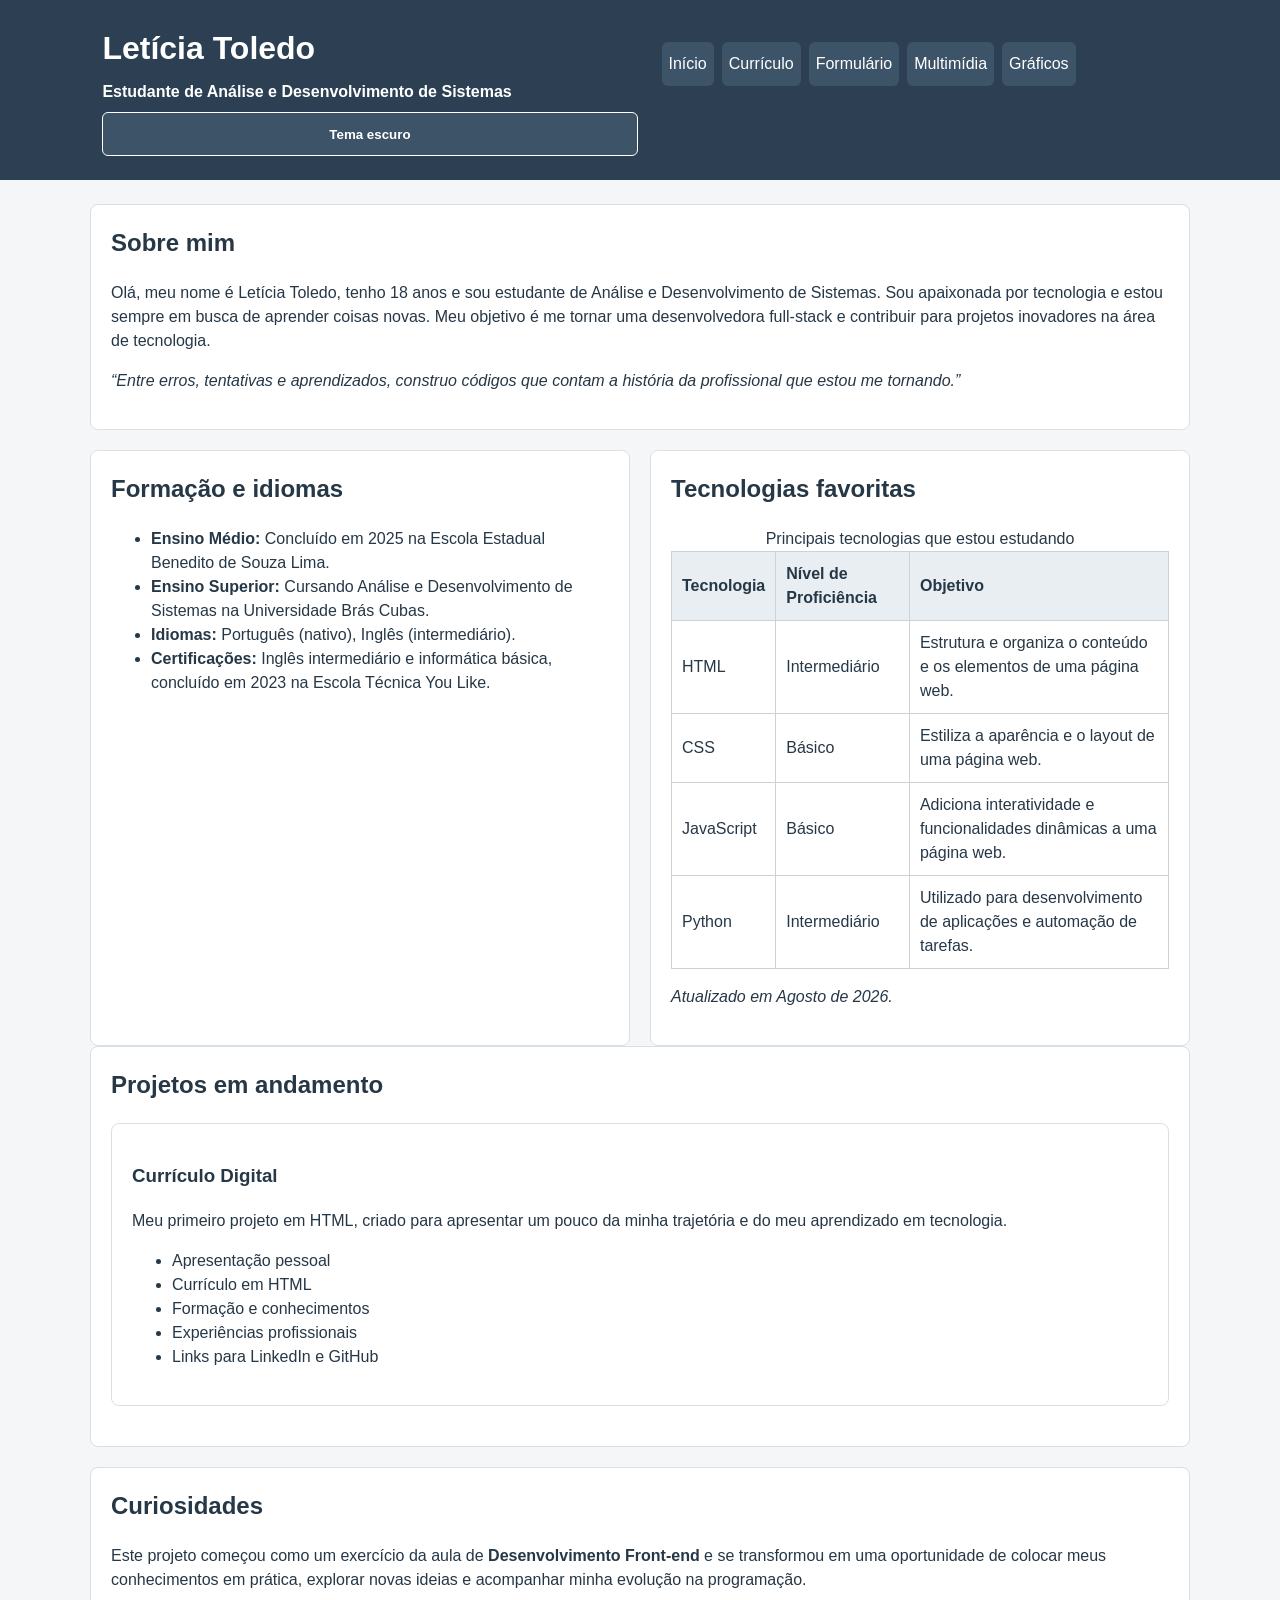
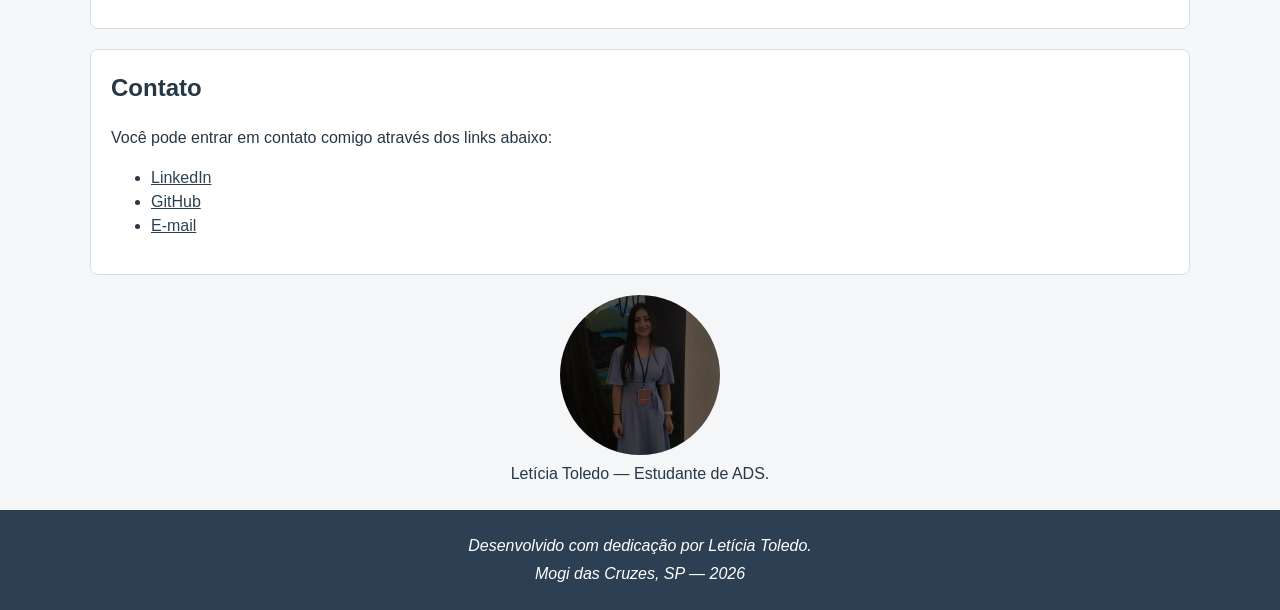
==== curriculo.html @ 5e2df321 "CP3: adicionar estrutura inicial do portfolio" ====
<!DOCTYPE html>
<html lang="pt-BR">

    <head>
        <meta charset="UTF-8">
        <meta name="viewport" content="width=device-width, initial-scale=1.0">
        <title>Currículo - Letícia Toledo</title>

        <link rel="stylesheet" href="css/estilos.css">
    </head>

    <body>

        <header>

            <h1>Letícia Toledo</h1>

            <p>
                <strong>Estudante de Análise e Desenvolvimento de Sistemas</strong>
            </p>

            <div class="menu-navegacao">
                <input class="menu-toggle" type="checkbox" id="menu-toggle"
                    aria-label="Abrir ou fechar menu de navegação">
                <label class="menu-botao" for="menu-toggle">
                    <span aria-hidden="true"></span>
                </label>

                <nav aria-label="Navegação principal">

                    <ul>
                        <li>
                            <a href="index.html">Início</a>
                        </li>

                        <li>
                            <a href="curriculo.html">Currículo</a>
                        </li>

                        <li>
                            <a href="formulario.html">Formulário</a>
                        </li>

                        <li>
                            <a href="multimidia.html">Multimídia</a>
                        </li>

                        <li>
                            <a href="graficos.html">Gráficos</a>
                        </li>
                    </ul>

                </nav>
            </div>

            <button type="button" id="botao-tema" class="botao-tema" aria-pressed="false">Tema escuro</button>
        </header>


        <main>

            <section id="sobre">

                <h2>Sobre mim</h2>

                <p>
                    Olá, meu nome é Letícia Toledo, tenho 18 anos e sou estudante
                    de Análise e Desenvolvimento de Sistemas.
                    Sou apaixonada por tecnologia e estou sempre em busca de
                    aprender coisas novas. Meu objetivo é me tornar uma
                    desenvolvedora full-stack e contribuir para projetos
                    inovadores na área de tecnologia.
                </p>

                <p>
                    <em>
                        “Entre erros, tentativas e aprendizados, construo códigos
                        que contam a história da profissional que estou me tornando.”
                    </em>
                </p>

            </section>


            <div class="grid-curriculo">

                <section id="formacao">

                    <h2>Formação e idiomas</h2>

                    <ul>

                        <li>
                            <strong>Ensino Médio:</strong>
                            Concluído em 2025 na Escola Estadual Benedito de Souza Lima.
                        </li>

                        <li>
                            <strong>Ensino Superior:</strong>
                            Cursando Análise e Desenvolvimento de Sistemas na
                            Universidade Brás Cubas.
                        </li>

                        <li>
                            <strong>Idiomas:</strong>
                            Português (nativo), Inglês (intermediário).
                        </li>

                        <li>
                            <strong>Certificações:</strong>
                            Inglês intermediário e informática básica, concluído em
                            2023 na Escola Técnica You Like.
                        </li>

                    </ul>

                </section>


                <section id="tecnologias">

                    <h2>Tecnologias favoritas</h2>

                    <table>

                        <caption>
                            Principais tecnologias que estou estudando
                        </caption>

                        <thead>

                            <tr>
                                <th scope="col">Tecnologia</th>
                                <th scope="col">Nível de Proficiência</th>
                                <th scope="col">Objetivo</th>
                            </tr>

                        </thead>

                        <tbody>

                            <tr>
                                <td>HTML</td>
                                <td>Intermediário</td>
                                <td>
                                    Estrutura e organiza o conteúdo e os elementos
                                    de uma página web.
                                </td>
                            </tr>

                            <tr>
                                <td>CSS</td>
                                <td>Básico</td>
                                <td>
                                    Estiliza a aparência e o layout de uma página web.
                                </td>
                            </tr>

                            <tr>
                                <td>JavaScript</td>
                                <td>Básico</td>
                                <td>
                                    Adiciona interatividade e funcionalidades
                                    dinâmicas a uma página web.
                                </td>
                            </tr>

                            <tr>
                                <td>Python</td>
                                <td>Intermediário</td>
                                <td>
                                    Utilizado para desenvolvimento de aplicações
                                    e automação de tarefas.
                                </td>
                            </tr>

                        </tbody>

                    </table>

                    <p>
                        <em>Atualizado em Agosto de 2026.</em>
                    </p>

                </section>

            </div>


            <section id="projetos">

                <h2>Projetos em andamento</h2>

                <article>

                    <h3>Currículo Digital</h3>

                    <p>
                        Meu primeiro projeto em HTML, criado para apresentar
                        um pouco da minha trajetória e do meu aprendizado
                        em tecnologia.
                    </p>

                    <ul>
                        <li>Apresentação pessoal</li>
                        <li>Currículo em HTML</li>
                        <li>Formação e conhecimentos</li>
                        <li>Experiências profissionais</li>
                        <li>Links para LinkedIn e GitHub</li>
                    </ul>

                </article>

            </section>


            <section>

                <h2>Curiosidades</h2>

                <p>
                    Este projeto começou como um exercício da aula de
                    <strong>Desenvolvimento Front-end</strong> e se transformou
                    em uma oportunidade de colocar meus conhecimentos em prática,
                    explorar novas ideias e acompanhar minha evolução na programação.
                </p>

            </section>


            <section id="contato">

                <h2>Contato</h2>

                <p>
                    Você pode entrar em contato comigo através dos links abaixo:
                </p>

                <ul>

                    <li>
                        <a href="https://www.linkedin.com/in/leticia-toledo-1b2b3a1b2/" target="_blank"
                            rel="noopener noreferrer">
                            LinkedIn
                        </a>
                    </li>

                    <li>
                        <a href="https://github.com/LehFernandes007" target="_blank" rel="noopener noreferrer">
                            GitHub
                        </a>
                    </li>

                    <li>
                        <a href="mailto:leticia.t.fernandes02@gmail.com">
                            E-mail
                        </a>
                    </li>

                </ul>

            </section>


            <figure>
                <img class="foto-perfil" src="img/foto-leticia.jpeg.jpeg" alt="Foto de Letícia Toledo">

                <figcaption>
                    Letícia Toledo — Estudante de ADS.
                </figcaption>
            </figure>

        </main>


        <footer>

            <p>
                <em>Desenvolvido com dedicação por Letícia Toledo.</em>
            </p>

            <p>
                <em>Mogi das Cruzes, SP — 2026</em>
            </p>

        </footer>

        <script src="js/scripts.js" defer></script>
    </body>

</html>
---- css/estilos.css ----
* {
    box-sizing: border-box;
}

body {
    margin: 0;
    font-family: Arial, sans-serif;
    line-height: 1.5;
    color: #263746;
    background: #f4f6f7;
}

header {
    position: relative;
    display: flex;
    flex-wrap: wrap;
    align-items: center;
    gap: 8px 16px;
    padding: 20px 72px 20px 16px;
    background: #2d4053;
    color: white;
}

header h1 {
    flex: 1 1 100%;
    margin: 0;
    font-size: 2.0rem;
}

header p {
    flex: 1 1 100%;
    margin: 0;
}

nav ul {
    display: flex;
    flex-direction: row;
    flex-wrap: wrap;
    gap: 8px;
    margin: 0 0 16px;
    padding: 0;
    list-style: none;
}

nav a {
    display: block;
    min-height: 44px;
    padding: 10px 14px;
    color: white;
    background: #3d5368;
    border-radius: 6px;
    text-decoration: none;
    text-align: center;
}

nav a:hover,
nav a:focus {
    background: #4d6880;
}

.menu-navegacao {
    position: absolute;
    top: 20px;
    right: 16px;
    z-index: 2;
}

.menu-toggle {
    position: absolute;
    top: 0;
    right: 0;
    z-index: 1;
    width: 44px;
    height: 44px;
    margin: 0;
    opacity: 0;
    cursor: pointer;
}

.menu-botao {
    display: grid;
    width: 44px;
    height: 44px;
    place-items: center;
    border-radius: 6px;
    background: #3d5368;
    cursor: pointer;
    list-style: none;
}

.menu-toggle:focus-visible + .menu-botao {
    outline: 3px solid #3498db;
    outline-offset: 2px;
}

.menu-botao span,
.menu-botao span::before,
.menu-botao span::after {
    display: block;
    width: 20px;
    height: 2px;
    border-radius: 2px;
    background: white;
}

.menu-botao span {
    position: relative;
}

.menu-botao span::before,
.menu-botao span::after {
    position: absolute;
    left: 0;
    content: "";
}

.menu-botao span::before {
    top: -6px;
}

.menu-botao span::after {
    top: 6px;
}

.menu-navegacao nav {
    position: absolute;
    top: 52px;
    right: 0;
    min-width: 180px;
    padding: 8px;
    border-radius: 6px;
    background: #2d4053;
    box-shadow: 0 4px 12px rgb(0 0 0 / 20%);
    display: none;
}

.menu-toggle:checked ~ nav {
    display: block;
}

.menu-navegacao nav ul {
    flex-direction: column;
    gap: 4px;
    margin: 0;
}

.menu-navegacao nav a {
    text-align: left;
}

main {
    width: 92%;
    max-width: 1100px;
    margin: 24px auto;
}

section,
article {
    margin-bottom: 20px;
    padding: 20px;
    background: white;
    border: 1px solid #d9e0e5;
    border-radius: 8px;
}

h2 {
    margin-top: 0;
}

a {
    color: #2d4053;
}

img,
video,
iframe,
canvas,
svg {
    max-width: 100%;
    height: auto;
}

audio {
    display: block;
    max-width: 100%;
    height: 54px;
}

.foto-perfil {
    width: 160px;
    height: 160px;
    border-radius: 50%;
    object-fit: cover;
}

figure {
    margin: 0 0 20px;
    text-align: center;
}

.interesses-flex {
    display: flex;
    flex-direction: column;
    flex-wrap: wrap;
    gap: 12px;
    margin: 0;
    padding: 0;
    list-style: none;
}

.interesses-flex li {
    flex: 1 1 180px;
    padding: 16px;
    background: #e9eef2;
    border-radius: 6px;
    text-align: center;
    font-weight: bold;
}

.grid-curriculo {
    display: grid;
    grid-template-columns: minmax(0, 1fr);
    gap: 20px;
}

.grid-curriculo > section {
    min-width: 0;
    margin: 0;
}

table {
    width: 100%;
    border-collapse: collapse;
    display: block;
    overflow-x: auto;
}

th,
td {
    padding: 10px;
    border: 1px solid #cbd3d9;
    text-align: left;
}

th {
    background: #e9eef2;
}

form {
    max-width: 700px;
}

fieldset {
    margin-bottom: 20px;
    padding: 16px;
    border: 1px solid #cbd3d9;
    border-radius: 6px;
}

label {
    display: block;
    margin-top: 12px;
    font-weight: bold;
}

input,
select,
textarea {
    width: 100%;
    min-height: 44px;
    margin-top: 5px;
    padding: 10px;
    border: 1px solid #aeb8c0;
    border-radius: 5px;
    font: inherit;
}

textarea {
    min-height: 110px;
}

.form-acoes {
    display: flex;
    flex-wrap: wrap;
    gap: 10px;
}

button {
    min-height: 44px;
    padding: 10px 18px;
    border: 0;
    border-radius: 6px;
    background: #3498db;
    color: white;
    font-weight: bold;
    cursor: pointer;
}

button[type="reset"] {
    background: #7f8c8d;
}

.area-grafica {
    display: block;
    width: 100%;
    max-width: 360px;
    border: 1px solid #d9e0e5;
}

footer {
    padding: 20px;
    background: #2d4053;
    color: white;
    text-align: center;
}

footer p {
    margin: 4px 0;
}

@media (min-width: 768px) {
    header {
        display: grid;
        grid-template-columns: minmax(0, 1fr) minmax(0, 48%);
        grid-template-rows: auto auto;
        align-items: center;
        column-gap: 24px;
        row-gap: 8px;
        padding: 24px 5%;
    }

    header h1 {
        grid-column: 1;
        grid-row: 1;
    }

    header p {
        grid-column: 1;
        grid-row: 2;
    }

    .menu-navegacao {
        position: static;
        grid-column: 2;
        grid-row: 1 / span 2;
        align-self: center;
        width: auto;
    }

    .menu-toggle,
    .menu-botao {
        display: none;
    }

    .menu-navegacao nav {
        display: block;
        position: static;
        min-width: 0;
        padding: 0;
        background: transparent;
        box-shadow: none;
    }

    .menu-navegacao nav ul {
        flex-direction: row;
        gap: 8px;
        margin: 0;
    }

    .menu-navegacao nav a {
        min-width: 0;
        padding-right: 7px;
        padding-left: 7px;
        white-space: nowrap;
    }

    .interesses-flex {
        flex-direction: row;
    }

    .grid-curriculo {
        grid-template-columns: minmax(0, 1fr) minmax(0, 1fr);
    }
}

@media (min-width: 1024px) {
    header {
        grid-template-columns: minmax(0, 1fr) minmax(420px, 48%);
        padding-left: 8%;
        padding-right: 8%;
    }
}

/* CP3: tema e formulário */
.botao-tema {
    padding: 10px 14px;
    min-height: 44px;
    border: 1px solid #fff;
    border-radius: 6px;
    background: #3d5368;
    color: white;
    cursor: pointer;
}

.botao-tema:focus-visible {
    outline: 3px solid #f6ca57;
    outline-offset: 3px;
}

.tema-escuro {
    background: #151e28;
    color: #f0f4f8;
}

.tema-escuro main,
.tema-escuro main section,
.tema-escuro main article,
.tema-escuro fieldset {
    background-color: #243445;
    color: #f0f4f8;
}

.tema-escuro a:not(nav a) {
    color: #a8d8ff;
}

.tema-escuro input,
.tema-escuro textarea,
.tema-escuro select {
    background: #fff;
    color: #182736;
}

.mensagem-formulario {
    font-weight: bold;
}

.erro { color: #a32020; }
.sucesso { color: #176c38; }
.tema-escuro .erro { color: #ffaaaa; }
.tema-escuro .sucesso { color: #a8ffcb; }
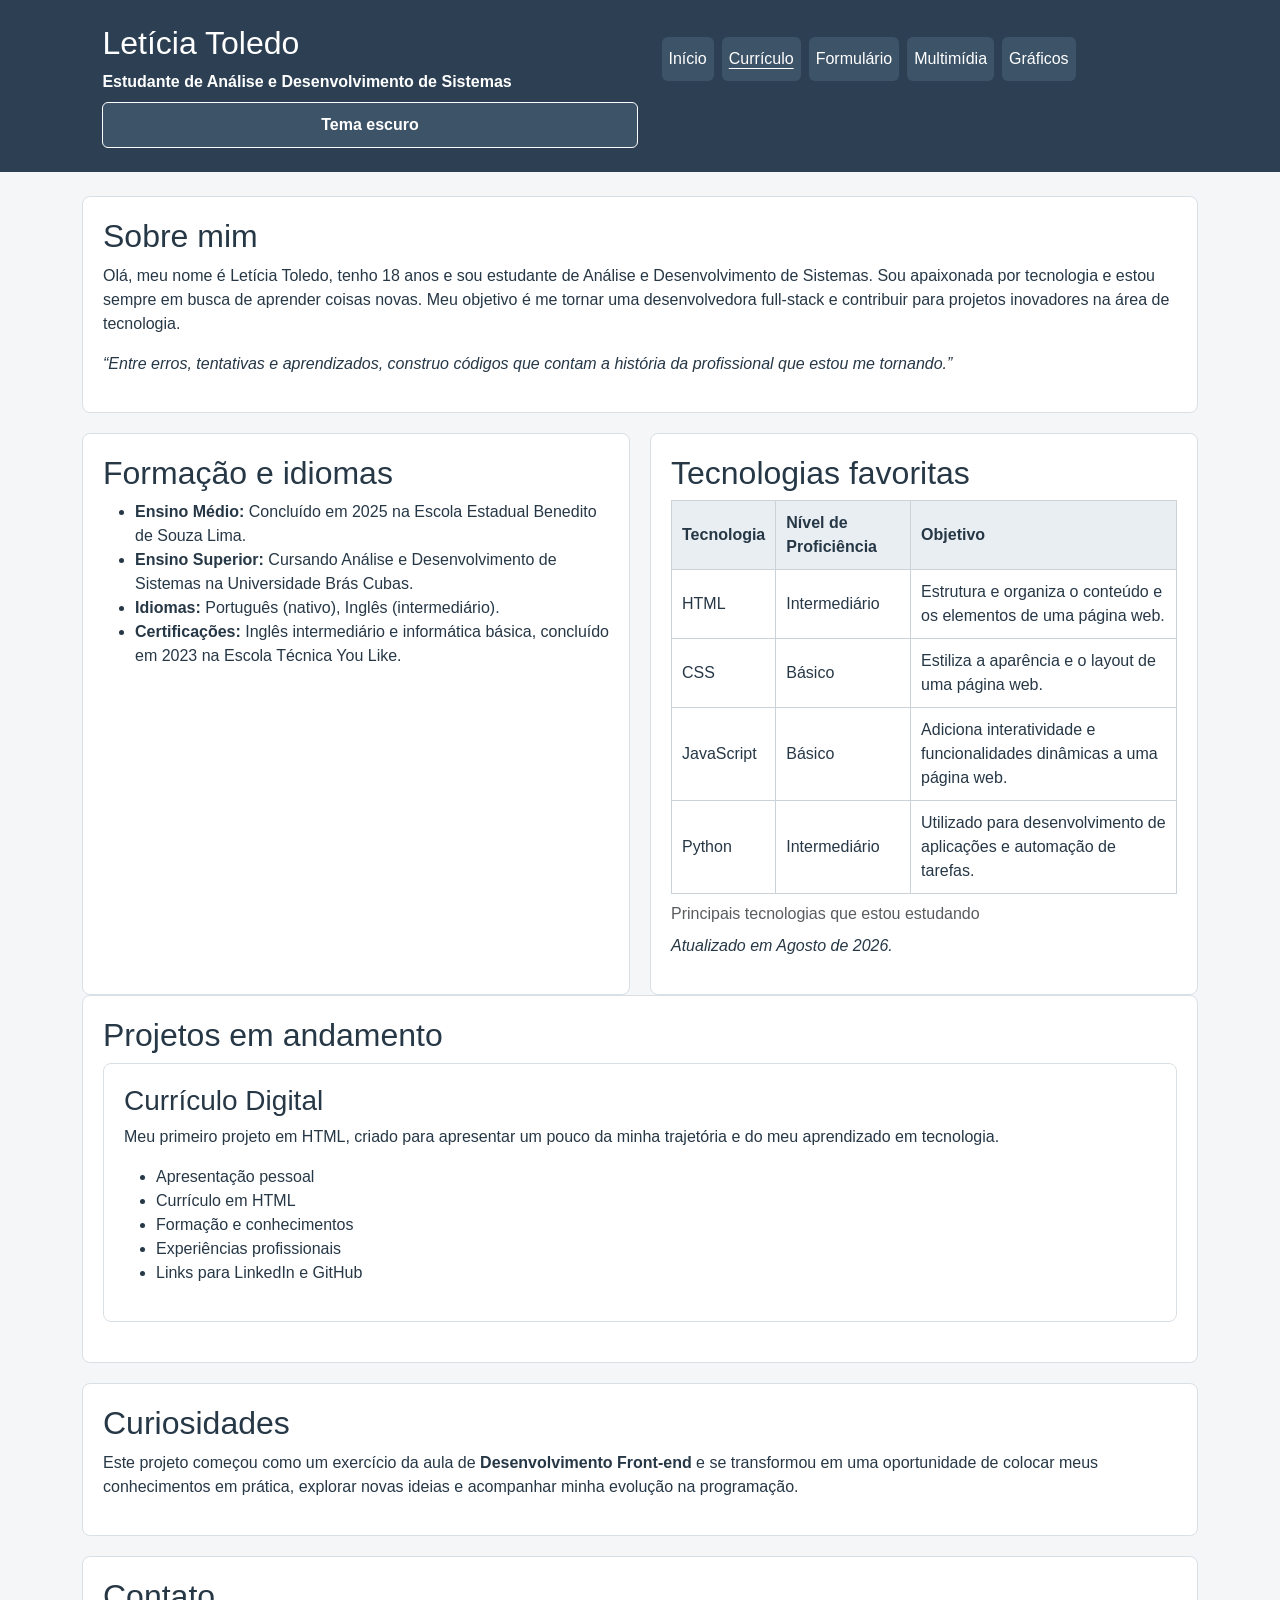
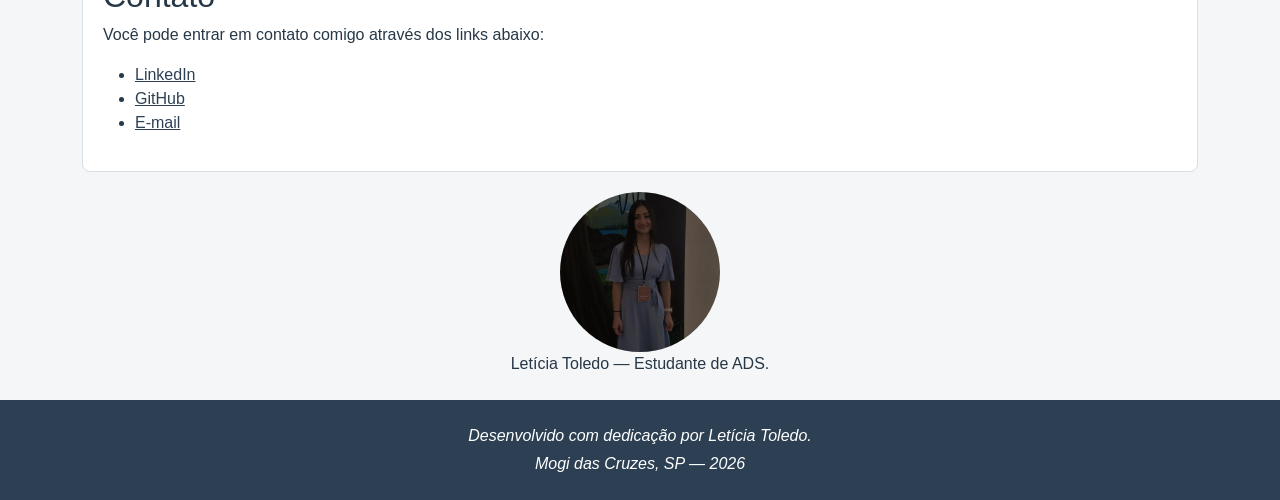
==== commit 0532c3bb: "CP4: adicionar Bootstrap e melhorias de acessibilidade" ====
--- a/curriculo.html
+++ b/curriculo.html
@@ -6,6 +6,7 @@
         <meta name="viewport" content="width=device-width, initial-scale=1.0">
         <title>Currículo - Letícia Toledo</title>
 
+        <link href="https://cdn.jsdelivr.net/npm/bootstrap@5.3.3/dist/css/bootstrap.min.css" rel="stylesheet">
         <link rel="stylesheet" href="css/estilos.css">
     </head>
 
@@ -34,7 +35,7 @@
                         </li>
 
                         <li>
-                            <a href="curriculo.html">Currículo</a>
+                            <a href="curriculo.html" aria-current="page">Currículo</a>
                         </li>
 
                         <li>
@@ -57,7 +58,7 @@
         </header>
 
 
-        <main>
+        <main class="container">
 
             <section id="sobre">
 
@@ -263,7 +264,7 @@
 
 
             <figure>
-                <img class="foto-perfil" src="img/foto-leticia.jpeg.jpeg" alt="Foto de Letícia Toledo">
+                <img class="foto-perfil img-fluid" src="img/foto-leticia.jpeg.jpeg" alt="Foto de Letícia Toledo">
 
                 <figcaption>
                     Letícia Toledo — Estudante de ADS.
--- a/css/estilos.css
+++ b/css/estilos.css
@@ -439,3 +439,20 @@
 .sucesso { color: #176c38; }
 .tema-escuro .erro { color: #ffaaaa; }
 .tema-escuro .sucesso { color: #a8ffcb; }
+
+/* CP4: foco visível e adaptação dos conteúdos */
+a:focus-visible, button:focus-visible, input:focus-visible, select:focus-visible, textarea:focus-visible {
+    outline: 3px solid #ffbf47;
+    outline-offset: 3px;
+}
+.menu-toggle:focus-visible + .menu-botao { outline: 3px solid #ffbf47; outline-offset: 3px; }
+nav a[aria-current="page"] { text-decoration: underline; text-underline-offset: 4px; }
+img, video, iframe, canvas, svg { max-width: 100%; }
+video, iframe { height: auto; }
+iframe { aspect-ratio: 16 / 9; }
+.tema-escuro .mensagem-formulario { color: #a8ffcb; }
+
+/* Corrige o contraste dos interesses no tema escuro */
+body.tema-escuro .interesses-flex li {
+    color: #172b3d;
+}
